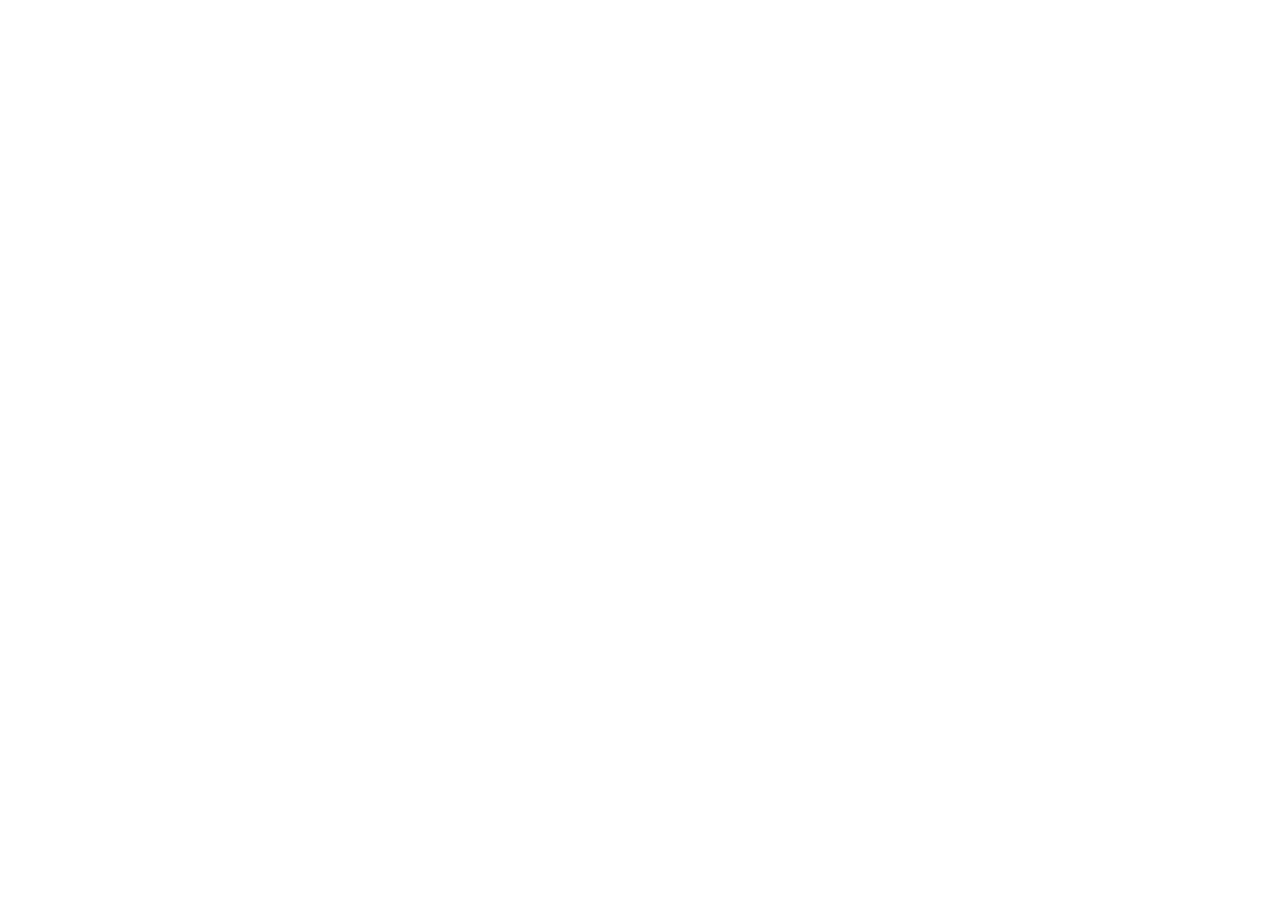
==== index.html @ e359aad7 "Add folders and basic index.html structure" ====
<!DOCTYPE html>
<html lang="en">
<head>
  <meta charset="UTF-8">
  <meta name="viewport" content="width=device-width, initial-scale=1.0">
  <title>Sports Club| Home</title>
  <link rel="stylesheet" href="css/style.css">
</head>
<body>

</body>
</html>
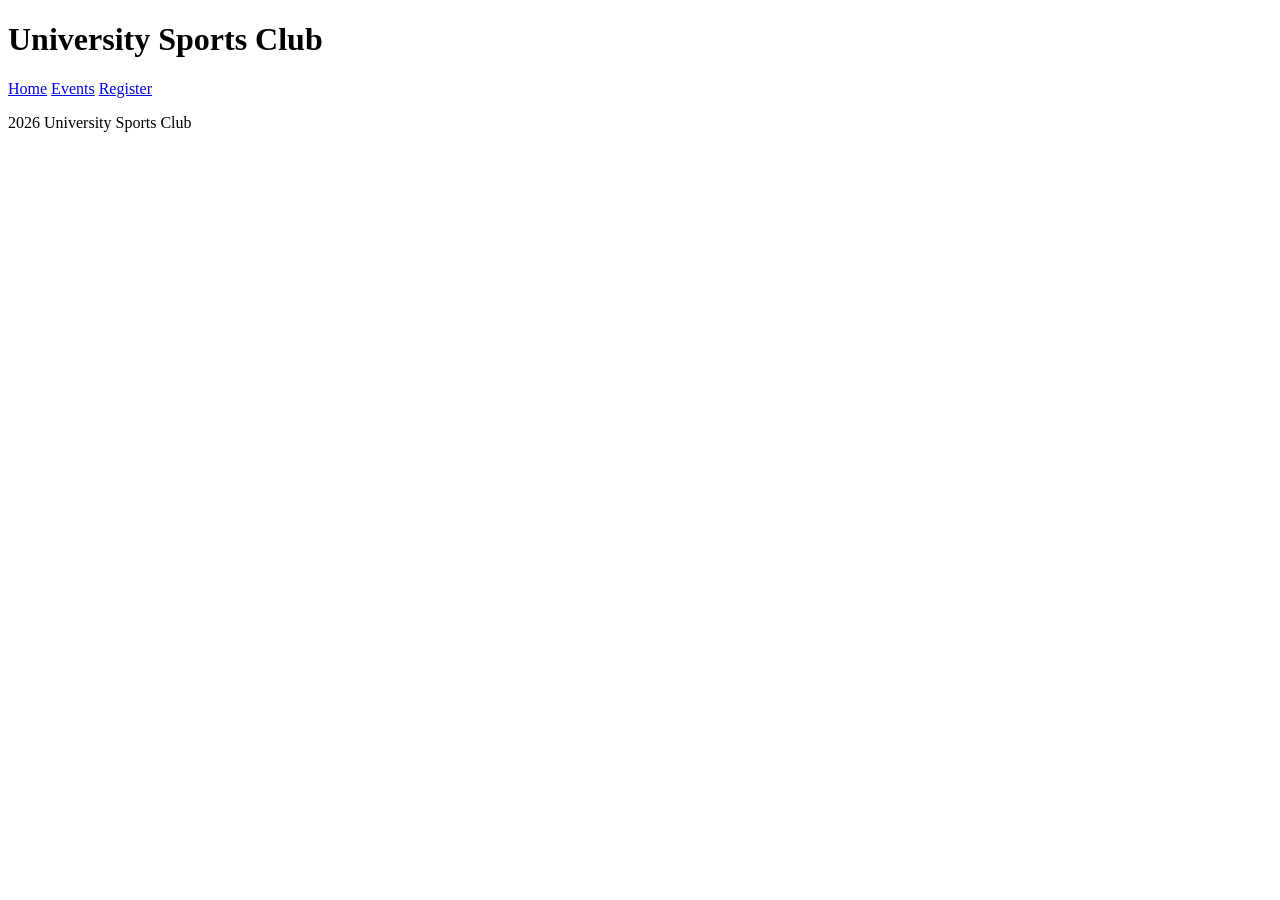
==== commit 0776fa4c: "Add header, nav and footer to home page" ====
--- a/index.html
+++ b/index.html
@@ -7,6 +7,20 @@
   <link rel="stylesheet" href="css/style.css">
 </head>
 <body>
+ <header>
+    <h1>University Sports Club</h1>
+    <nav>
+      <a href="index.html" class="active">Home</a>
+      <a href="events.html">Events</a>
+      <a href="register.html">Register</a>
+    </nav>
+  </header>
+ <main>
 
+  </main>
+
+  <footer>
+    <p>2026 University Sports Club</p>
+  </footer>
 </body>
 </html>
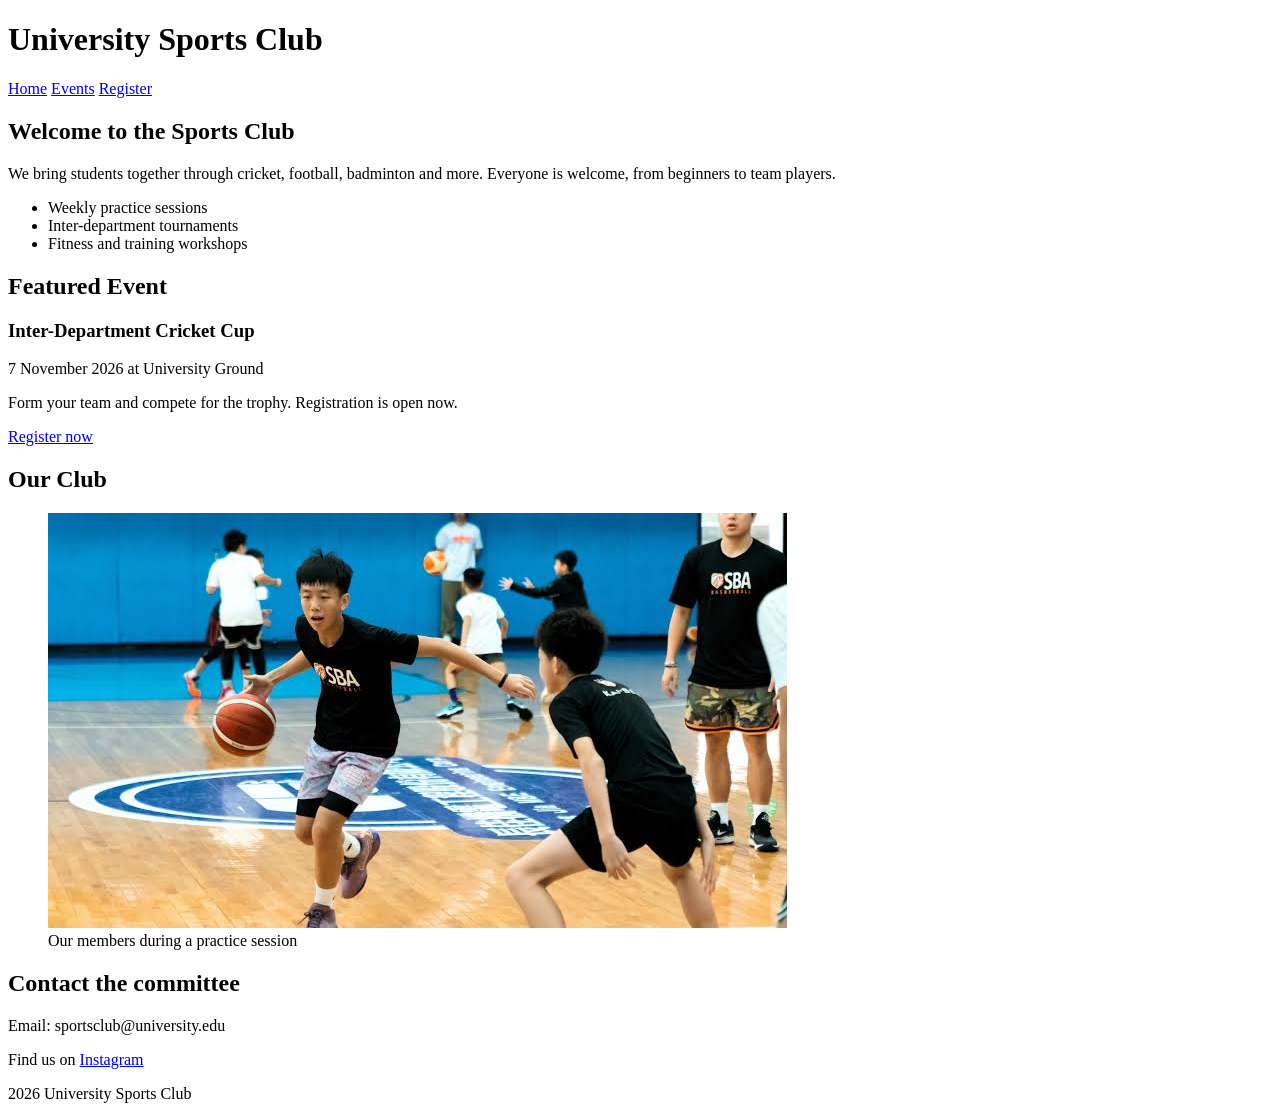
==== commit b5d9baa0: "Add description, featured event, figure and aside to home page" ====
--- a/index.html
+++ b/index.html
@@ -16,7 +16,39 @@
     </nav>
   </header>
  <main>
+<section>
+      <h2>Welcome to the Sports Club</h2>
+      <p>We bring students together through cricket, football, badminton and more. Everyone is welcome, from beginners to team players.</p>
+      <ul>
+        <li>Weekly practice sessions</li>
+        <li>Inter-department tournaments</li>
+        <li>Fitness and training workshops</li>
+      </ul>
+    </section>
 
+    <section>
+      <h2>Featured Event</h2>
+      <article>
+        <h3>Inter-Department Cricket Cup</h3>
+        <p><time datetime="2026-11-07">7 November 2026</time> at University Ground</p>
+        <p>Form your team and compete for the trophy. Registration is open now.</p>
+        <a href="register.html">Register now</a>
+      </article>
+    </section>
+
+    <section>
+      <h2>Our Club</h2>
+      <figure>
+        <img src="images/club.jpg" alt="Students playing cricket on the university ground">
+        <figcaption>Our members during a practice session</figcaption>
+      </figure>
+    </section>
+
+    <aside>
+      <h2>Contact the committee</h2>
+      <p>Email: sportsclub@university.edu</p>
+      <p>Find us on <a href="https://www.instagram.com" target="_blank" rel="noopener noreferrer">Instagram</a></p>
+    </aside>
   </main>
 
   <footer>
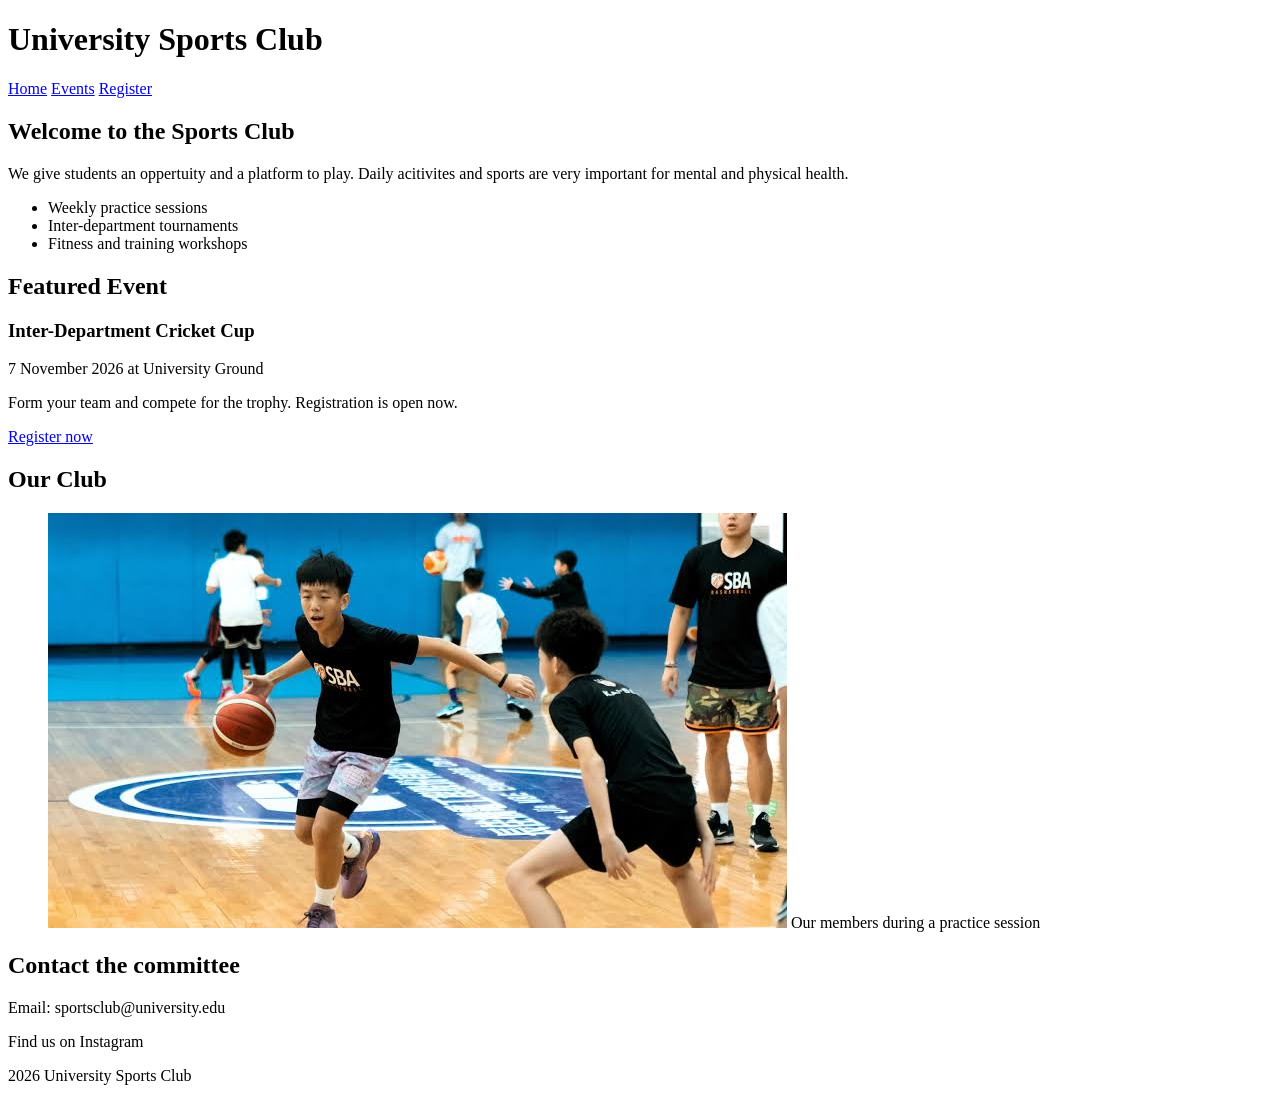
==== commit 344ccb36: "Add register page with form and validation attributes" ====
--- a/index.html
+++ b/index.html
@@ -18,7 +18,7 @@
  <main>
 <section>
       <h2>Welcome to the Sports Club</h2>
-      <p>We bring students together through cricket, football, badminton and more. Everyone is welcome, from beginners to team players.</p>
+      <p>We give students an oppertuity and a platform to play. Daily acitivites and sports are very important for mental and physical health.</p>
       <ul>
         <li>Weekly practice sessions</li>
         <li>Inter-department tournaments</li>
@@ -40,14 +40,14 @@
       <h2>Our Club</h2>
       <figure>
         <img src="images/club.jpg" alt="Students playing cricket on the university ground">
-        <figcaption>Our members during a practice session</figcaption>
+        <caption>Our members during a practice session</caption>
       </figure>
     </section>
 
     <aside>
       <h2>Contact the committee</h2>
       <p>Email: sportsclub@university.edu</p>
-      <p>Find us on <a href="https://www.instagram.com" target="_blank" rel="noopener noreferrer">Instagram</a></p>
+      <p>Find us on Instagram</p>
     </aside>
   </main>
 
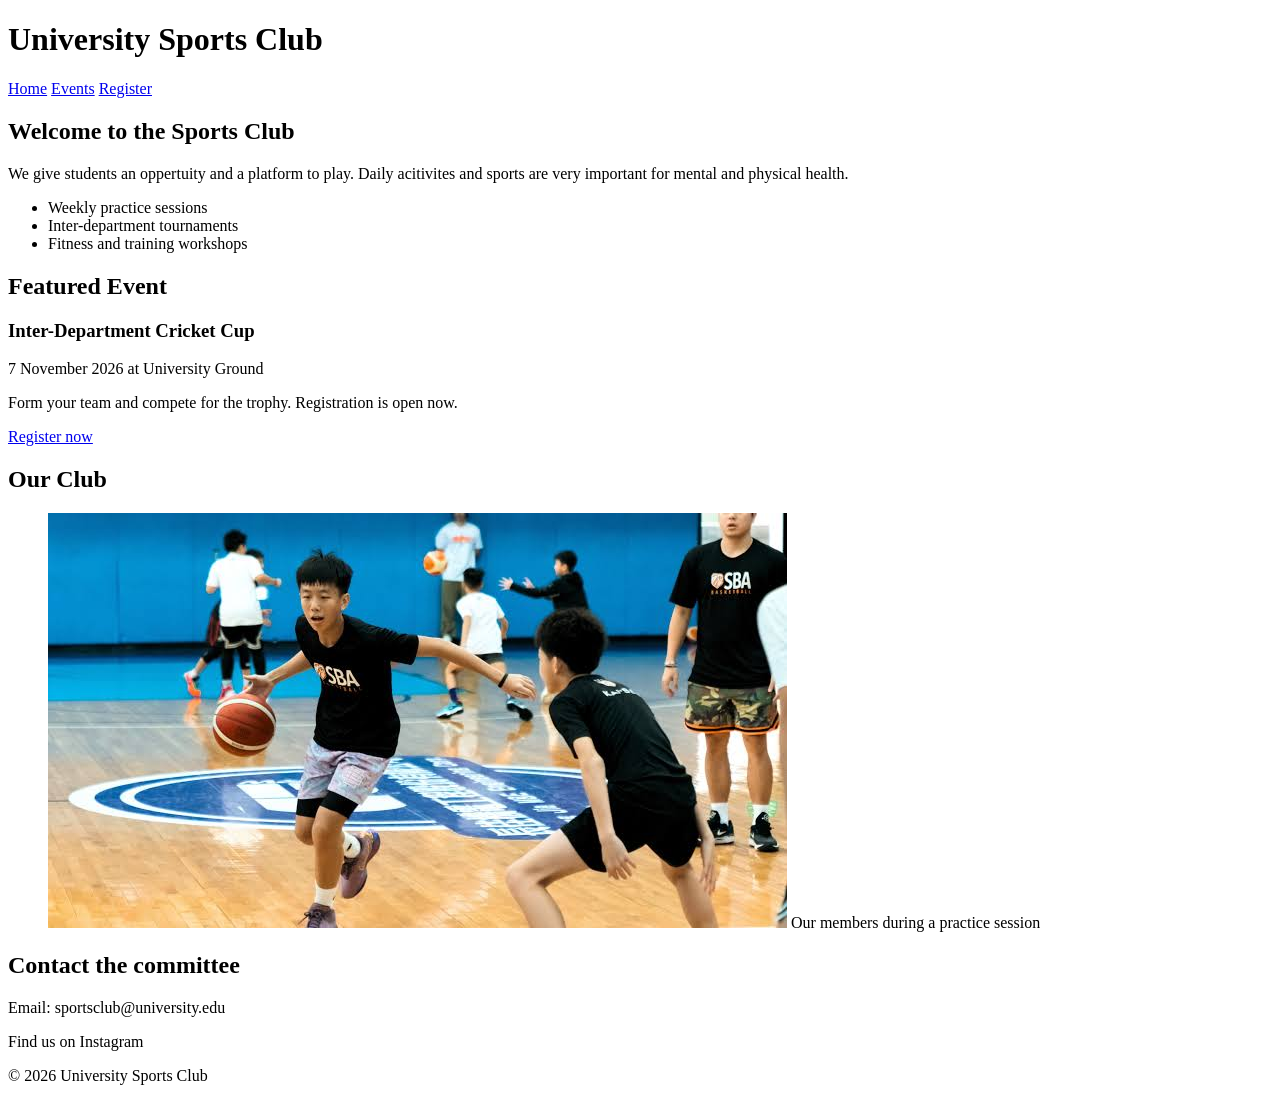
==== commit 2fd669d0: "Add card wrapper and classes for flexbox layout" ====
--- a/index.html
+++ b/index.html
@@ -52,7 +52,7 @@
   </main>
 
   <footer>
-    <p>2026 University Sports Club</p>
+    <p>&copy; 2026 University Sports Club</p>
   </footer>
 </body>
 </html>
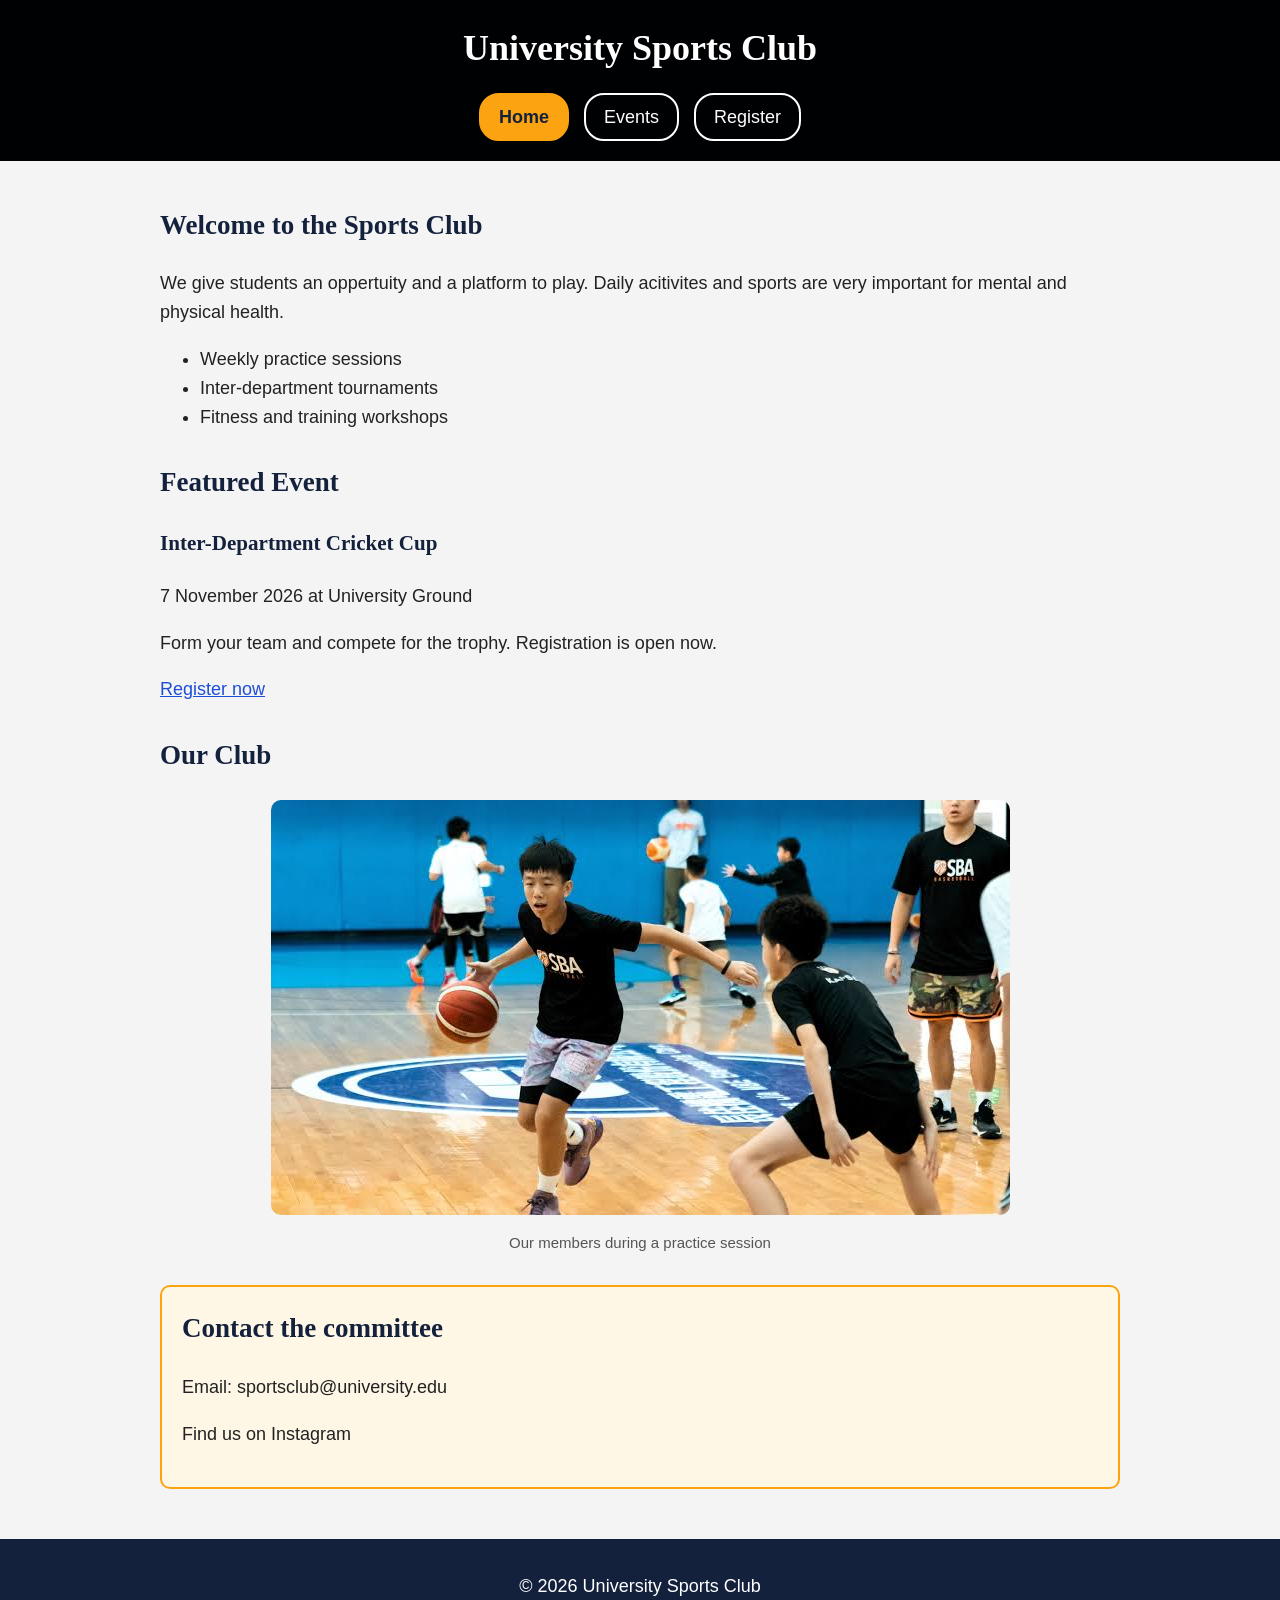
==== commit 301764d3: "fixing home page html error" ====
--- a/index.html
+++ b/index.html
@@ -40,7 +40,7 @@
       <h2>Our Club</h2>
       <figure>
         <img src="images/club.jpg" alt="Students playing cricket on the university ground">
-        <caption>Our members during a practice session</caption>
+        <figcaption>Our members during a practice session</figcaption>
       </figure>
     </section>
 
--- a/css/style.css
+++ b/css/style.css
@@ -0,0 +1,191 @@
+/* ===== Part 1: Base styles ===== */
+
+/* Universal selector: makes width calculations easier */
+* {
+  box-sizing: border-box;
+}
+
+/* Element selector */
+body {
+  margin: 0;
+  font-family: Arial, Helvetica, sans-serif;
+  font-size: 18px;
+  line-height: 1.6;
+  color: #222222;
+  background-color: #f4f4f4;
+}
+
+/* Grouping selector: same style for three tags */
+h1, h2, h3 {
+  font-family: Georgia, "Times New Roman", serif;
+  color: #14213d;
+}
+
+main {
+  max-width: 1000px;
+  margin: 0 auto;
+  padding: 20px;
+}
+
+a {
+  color: #1d4ed8;
+}
+
+/* Pseudo-class: when the mouse is over a link */
+a:hover {
+  color: #c2410c;
+}
+
+/* ===== Part 2: Header and navigation ===== */
+
+header {
+  background-color: #000103;
+  padding: 20px;
+  text-align: center;
+}
+
+/* Grouping + descendant selector: h1 inside header */
+header h1 {
+  color: #ffffff;
+  margin: 0 0 15px 0;
+}
+
+/* Flexbox: puts the links in one row */
+nav {
+  display: flex;
+  justify-content: center;
+  align-items: center;
+  flex-wrap: wrap;
+  gap: 15px;
+}
+
+/* Child selector: only links directly inside nav */
+nav > a {
+  color: #ffffff;
+  text-decoration: none;
+  padding: 8px 18px;
+  border: 2px solid #ffffff;
+  border-radius: 20px;
+}
+
+nav > a:hover {
+  background-color: #fca311;
+  border-color: #fca311;
+  color: #14213d;
+}
+
+/* Class selector: the page you are on */
+nav > a.active {
+  background-color: #fca311;
+  border-color: #fca311;
+  color: #14213d;
+  font-weight: bold;
+}
+
+/* Visible focus for keyboard users (accessibility) */
+a:focus, input:focus, select:focus, button:focus {
+  outline: 3px solid #fca311;
+  outline-offset: 2px;
+}
+
+/* ===== Part 3: Cards and content ===== */
+
+section {
+  margin-bottom: 30px;
+}
+
+/* Flexbox: puts the event cards side by side */
+.card-row {
+  display: flex;
+  flex-wrap: wrap;
+  justify-content: center;
+  align-items: stretch;
+  gap: 20px;
+}
+
+/* Class selector: the card look */
+.card {
+  flex: 1 1 220px;
+  background-color: #ffffff;
+  border: 1px solid #cccccc;
+  border-radius: 10px;
+  padding: 20px;
+  margin: 0;
+}
+
+/* Featured event on the Home page (single card) */
+section > .card {
+  max-width: 500px;
+}
+
+.card h3 {
+  margin-top: 0;
+}
+
+/* Attribute selector: links that start with https */
+a[href^="https"] {
+  font-weight: bold;
+}
+
+/* Id selector: used on the register page message later */
+#message {
+  color: #15803d;
+  font-weight: bold;
+}
+
+/* Aside box */
+aside {
+  background-color: #fff7e6;
+  border: 2px solid #fca311;
+  border-radius: 10px;
+  padding: 20px;
+  margin-bottom: 30px;
+}
+
+aside h2 {
+  margin-top: 0;
+}
+
+/* Figure and image */
+figure {
+  margin: 0;
+  text-align: center;
+}
+
+figure img {
+  max-width: 100%;
+  height: auto;
+  border-radius: 10px;
+}
+
+figcaption {
+  font-size: 15px;
+  color: #555555;
+  margin-top: 8px;
+}
+
+/* Footer */
+footer {
+  background-color: #14213d;
+  color: #ffffff;
+  text-align: center;
+  padding: 15px;
+}
+
+@media (max-width: 600px) {
+  body {
+    font-size: 16px;
+  }
+
+  nav {
+    flex-direction: column;
+  }
+
+  .card-row {
+    flex-direction: column;
+  }
+
+  main {
+    padding: 10px;
+  }
+}
